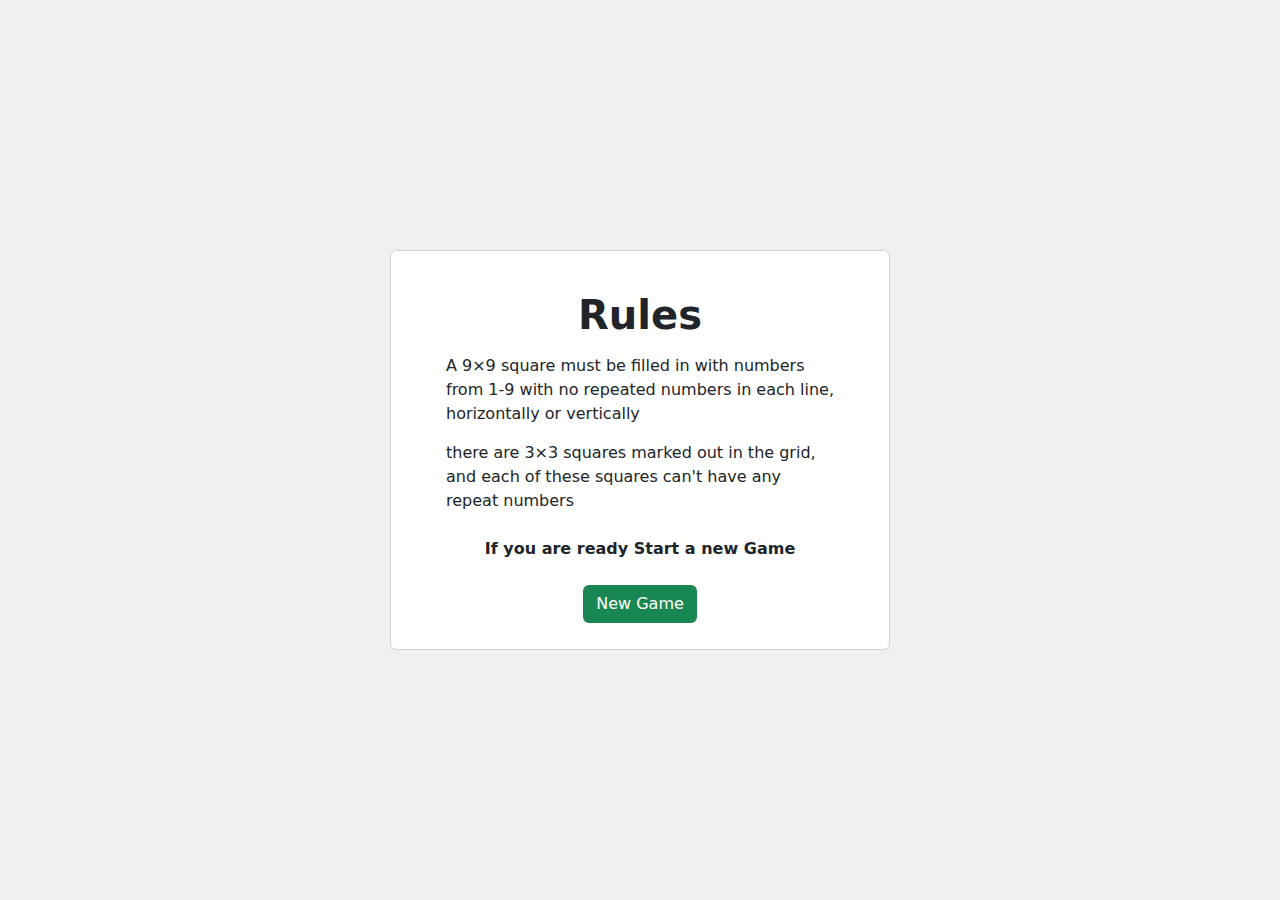
==== index.html @ 1fd04833 "Adding a main page that lead to the game with a button start game" ====
<!DOCTYPE html>
<html lang="en">

<head>
    <meta charset="UTF-8">
    <meta name="viewport" content="width=device-width, initial-scale=1.0">
    <title>Sudoku</title>
    <link href="https://cdn.jsdelivr.net/npm/bootstrap@5.3.3/dist/css/bootstrap.min.css" rel="stylesheet"
        integrity="sha384-QWTKZyjpPEjISv5WaRU9OFeRpok6YctnYmDr5pNlyT2bRjXh0JMhjY6hW+ALEwIH" crossorigin="anonymous">
    <style>
        body {
            height: 100vb;
            display: flex;
            justify-content: center;
            align-items: center;
            background-color: #f0f0f0;
        }
        .content {
            width: 500px;
            height: 400px;
        }
        ul{
            padding-left: 0;
            margin: 0 0 1rem;
        }
        li{
            margin: 15px;
            list-style-type: none;
        }
        .new-game:hover{
            background-color: #115837 !important;
        }
        a{
            color: white;
            text-decoration: none;
        }
        @media (max-width:768px){
            .content {
                width: 360px;
                height: 460px;
            }
        }
    </style>
</head>

<body>
    <div class="content card text-center p-4">
        <div class="card-body">
            <h1 class="fw-semibold">Rules</h1>
            <ul class="text-start">
                <li>A 9×9 square must be filled in with numbers from 1-9 with no repeated numbers in each line,
                    horizontally
                    or
                    vertically</li>
                <li>there are 3×3 squares marked out in the grid, and each of these squares can't have any repeat
                    numbers</li>
            </ul>
            <p class="fw-semibold m-4">If you are ready Start a new Game</p>
            <div class="btn new-game bg-success" style="color: white;"><a href="Sudoku.html">New Game</a>
            </div>
        </div>
    </div>
    <script src="https://cdn.jsdelivr.net/npm/bootstrap@5.3.3/dist/js/bootstrap.bundle.min.js"
        integrity="sha384-YvpcrYf0tY3lHB60NNkmXc5s9fDVZLESaAA55NDzOxhy9GkcIdslK1eN7N6jIeHz"
        crossorigin="anonymous"></script>
</body>

</html>
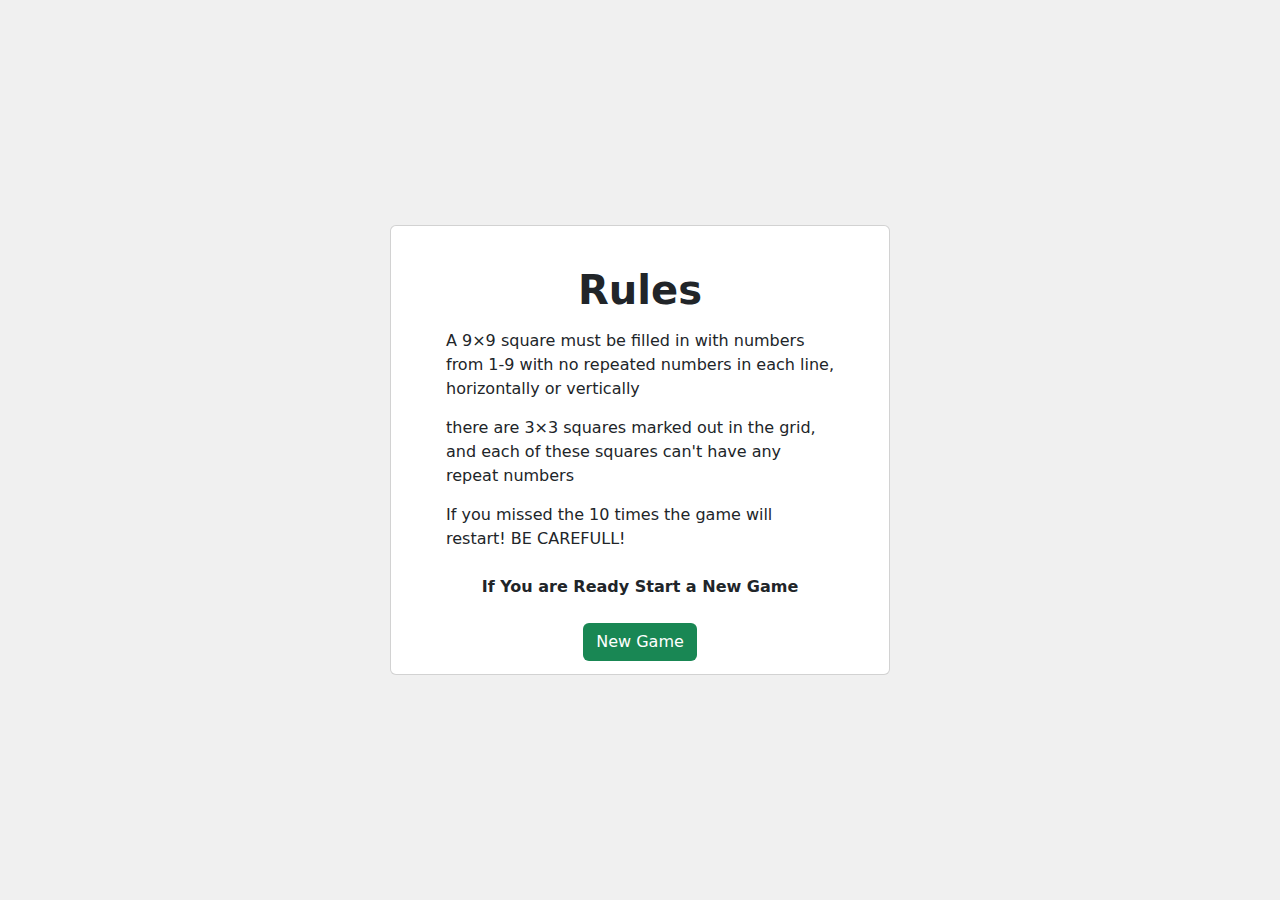
==== commit 4ab4d9a8: "adding a new rule the fixing the width of the content" ====
--- a/index.html
+++ b/index.html
@@ -17,7 +17,7 @@
         }
         .content {
             width: 500px;
-            height: 400px;
+            height: 450px;
         }
         ul{
             padding-left: 0;
@@ -37,7 +37,7 @@
         @media (max-width:768px){
             .content {
                 width: 360px;
-                height: 460px;
+                height: 530px;
             }
         }
     </style>
@@ -54,8 +54,9 @@
                     vertically</li>
                 <li>there are 3×3 squares marked out in the grid, and each of these squares can't have any repeat
                     numbers</li>
+                <li>If you missed the 10 times the game will restart! BE CAREFULL!</li>
             </ul>
-            <p class="fw-semibold m-4">If you are ready Start a new Game</p>
+            <p class="fw-semibold m-4">If You are Ready Start a New Game</p>
             <div class="btn new-game bg-success" style="color: white;"><a href="Sudoku.html">New Game</a>
             </div>
         </div>
